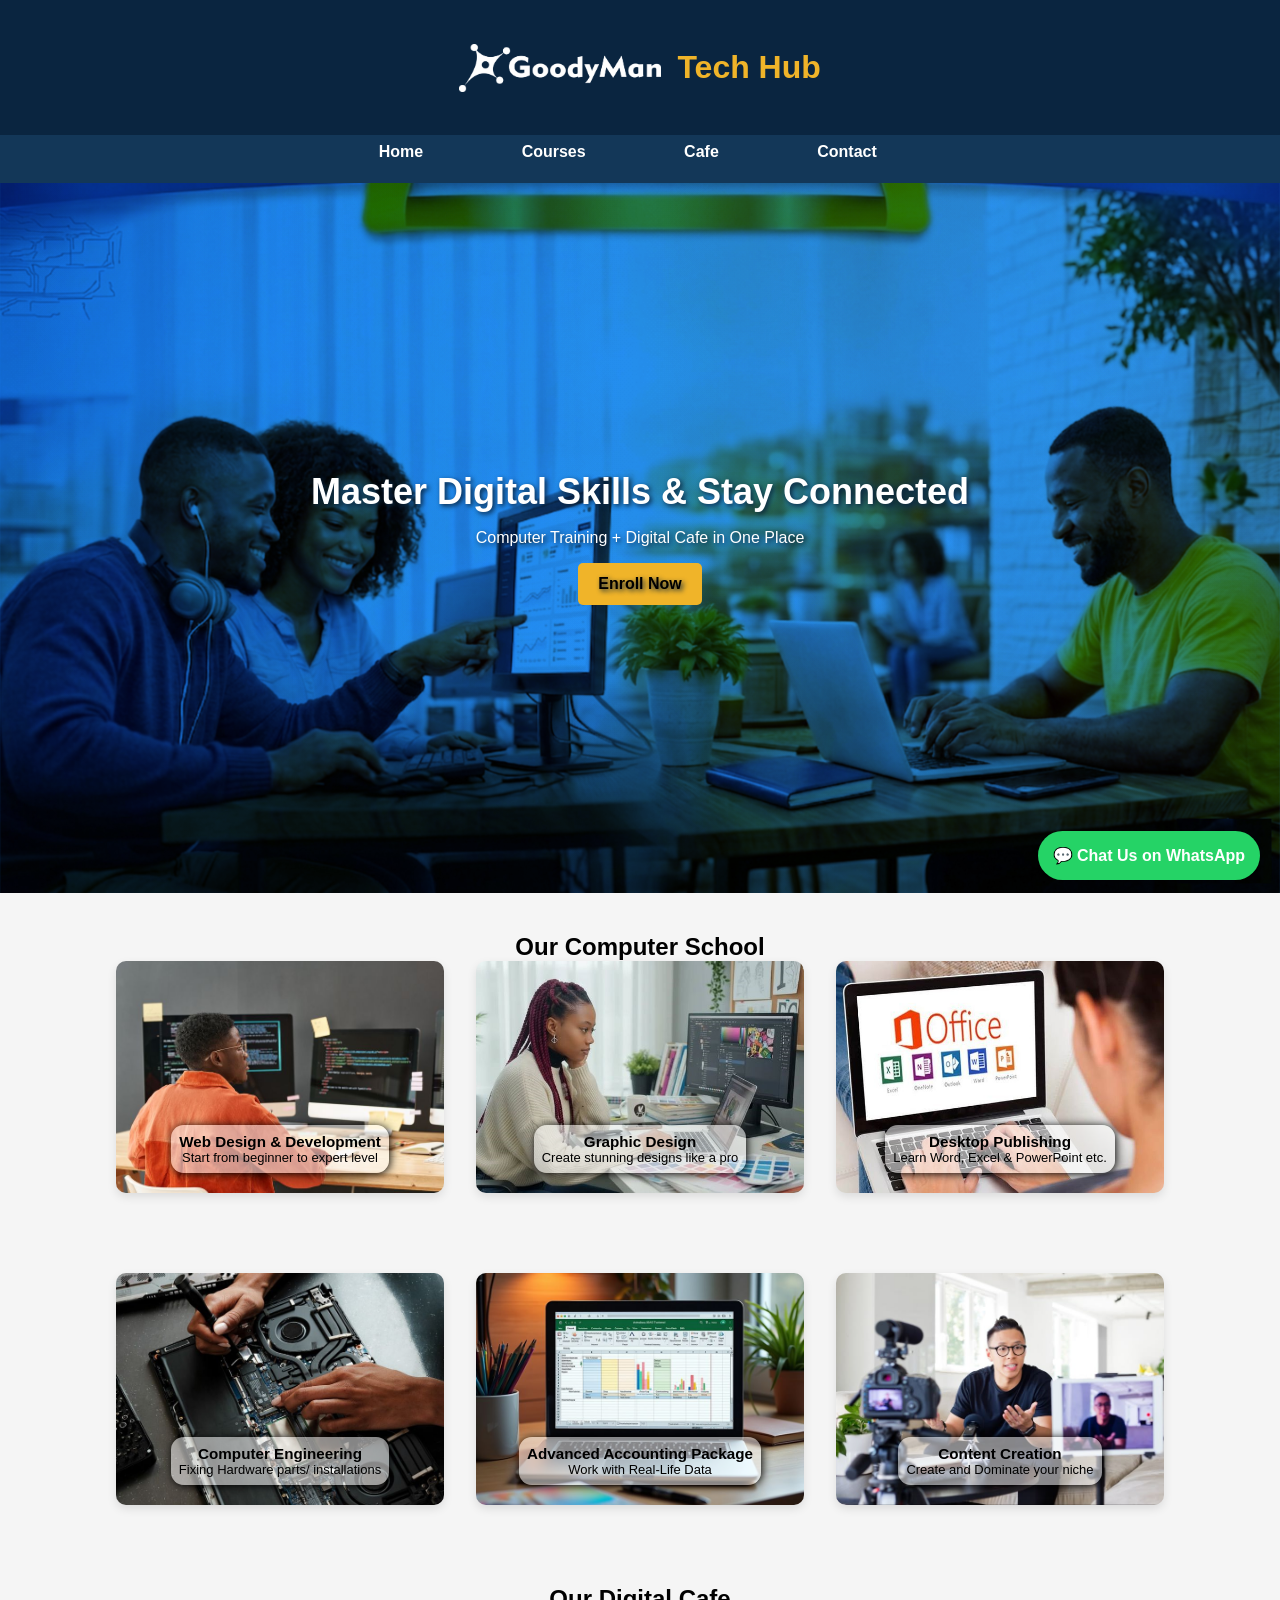
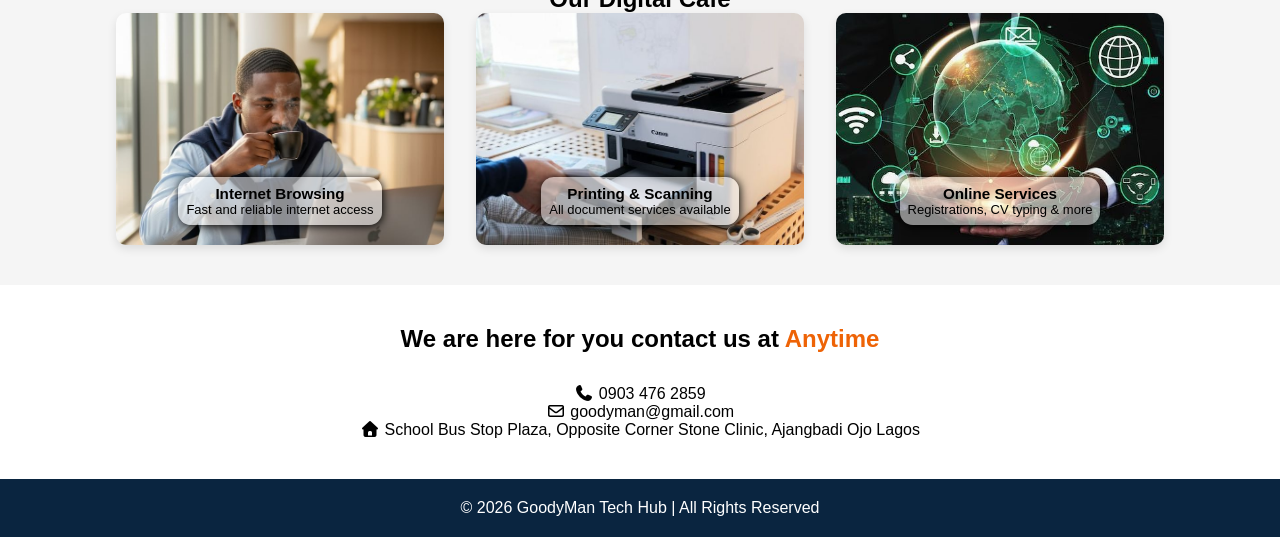
==== index.html @ c9f54aed "first commit" ====
<!DOCTYPE html>
<html lang="en">

<head>
  <meta charset="UTF-8">
  <meta name="viewport" content="width=device-width, initial-scale=1.0">
  <title>GoodyMan Hub - Computer School & Cafe</title>
  <link rel="stylesheet" href="./style.css">
  <link rel="stylesheet" href="./fontawesome/css/all.min.css">
</head>

<body>


  <header>
    <img src="./images/white goodyman 2.png" alt="">
    <h1>Tech Hub</h1>

  </header>

  <nav>
    <a href="#">Home</a>
    <a href="#courses" smooth>Courses</a>
    <a href="#cafe">Cafe</a>
    <a href="#contact">Contact</a>
    <i class="fa-solid fa-bars barMenu"></i>
  </nav>

  <section class="hero">
    <h1>Master Digital Skills & Stay Connected</h1>
    <p>Computer Training + Digital Cafe in One Place</p>
    <a href="./form.html" class="btn">Enroll Now</a>
  </section>


  <!-- WhatsApp Contact -->
  <a href="https://wa.me/2349034762859" target="_blank" class="whatsapp-btn">
    💬 Chat Us on WhatsApp
  </a>

  <section class="section" id="courses">
    <h2>Our Computer School</h2>
    <div class="firstCourseSection">
      <div class="cards">
      <div class="card" id="webdesign">
        <div class="textHolder">
          <h3>Web Design & Development</h3>
          <p>Start from beginner to expert level</p>
        </div>

      </div>

      <div class="card" id="graphicsdesign">
        <div class="textHolder">
          <h3>Graphic Design</h3>
          <p>Create stunning designs like a pro</p>
        </div>

      </div>

      <div class="card" id="office">
        <div class="textHolder">
          <h3>Desktop Publishing</h3>
          <p>Learn Word, Excel & PowerPoint etc.</p>
        </div>

      </div>

    </div>
   
  </section>

  <section class="section">
     <!-- second course section -->

    <div class="secondCourseSection">

      <div class="cards">
        
      <div class="card" id="engineering">
        <div class="textHolder">
          <h3>Computer Engineering</h3>
          <p>Fixing Hardware parts/ installations</p>
        </div>

      </div>

      <div class="card" id="accounting">
        <div class="textHolder">
          <h3>Advanced Accounting Package</h3>
          <p>Work with Real-Life Data</p>
        </div>

      </div>

      <div class="card" id="content">
        <div class="textHolder">
          <h3>Content Creation</h3>
          <p>Create and Dominate your niche</p>
        </div>

      </div>
    </div>
    </div>
    
  </section>

  <section class="section" id="cafe">
    <h2>Our Digital Cafe</h2>
    <div class="cards">
      <div class="card" id="internet">

        <div class="textHolder">
          <h3>Internet Browsing</h3>
          <p>Fast and reliable internet access</p>
        </div>

      </div>

      <div class="card" id="printing">
        <div class="textHolder">
          <h3>Printing & Scanning</h3>
          <p>All document services available</p>
        </div>

      </div>

      <div class="card" id="onlineregistration">
        <div class="textHolder">
          <h3>Online Services</h3>
          <p>Registrations, CV typing & more</p>
        </div>

      </div>
    </div>
  </section>

  <section class="section" id="contact">
    <h1>We are here for you contact us at <span>Anytime </span></h1>
     <p><i class="fa-solid fa-phone"></i> 0903 476 2859</p>
    <p><i class="fa-regular fa-envelope"></i> goodyman@gmail.com</p>
    <p><i class="fa-solid fa-house"></i> School Bus Stop Plaza, Opposite Corner Stone Clinic, Ajangbadi Ojo Lagos</p>
   
  </section>

  <footer>
    <p>© 2026 GoodyMan Tech Hub | All Rights Reserved</p>
  </footer>














</body>

</html>
---- style.css ----
* {
  padding: 0;
  margin: 0;
  --primary-color: #f0b429;
  --secondary-color: #0a2540;
  --secondary2-color: #133758;
}

body {
  font-family: "Segoe UI", Tahoma, Geneva, Verdana, sans-serif;
  background: #f5f5f5;
}

header {
  background: #0a2540;
  color: white;
  height: 15vh;
  display: flex;
  justify-content: center;
  align-items: center;
  gap: 1rem;
}

header img {
  height: 3rem;
}

header h1 {
  color: #f0b429;
}

nav {
  background: #133758;
  text-align: center;
  padding: 0.5rem 1rem;
  height: 3.5vh;
}

nav a {
  color: white;
  margin: 0 15px;
  text-decoration: none;
  font-weight: bold;
  padding: 0.5rem 2rem;
}

nav a:hover {
  background: #105291;
}

.hero {
  /* background: linear-gradient(to right, #0a2540, #1c3d5a); */

  /* background-image: url(./images/design2.jpg), linear-gradient(to right, #0a2540, #1c3d5a); */
  background-image:
    url("./images/design2.jpg"), linear-gradient(to right, #0c4074, #184e7e);
  background-position: bottom;
  background-size: cover;
  background-repeat: no-repeat;
  background-blend-mode: overlay;

  color: white;
  padding: 2.5rem 1rem;
  text-align: center;
  text-shadow: 2px 2px 5px #0a2540;
  height: 70vh;
  display: flex;
  flex-direction: column;
  justify-content: center;
  align-items: center;
  gap: 1rem;
}

.hero h1 {
  font-size: 36px;
}

.btn {
  background: #f0b429;
  color: black;
  padding: 12px 20px;
  text-decoration: none;
  border-radius: 5px;
  font-weight: bold;
  width: auto;
}

.courseSection {
  padding: 40px 20px;
  text-align: center;
  display: flex;
  flex-direction: column;
  justify-content: center;
  gap: 2rem;
}

.section {
  padding: 40px 20px;
  text-align: center;
}

.cards {
  display: flex;
  flex-wrap: wrap;
  justify-content: center;
  gap: 2rem;
  font-size: small;
}

.card {
  background: white;
  padding: 20px;
  width: 18rem;
  border-radius: 10px;
  box-shadow: 0 4px 10px rgba(0, 0, 0, 0.1);
  height: 12rem;
  display: flex;
  justify-content: center;
  align-items: end;
}

.textHolder {
  background-color: rgba(255, 255, 255, 0.521);
  padding: 0.5rem;
  border-radius: 0.8rem;
  box-shadow: 1px 1px 10px;
}

#webdesign {
  background-image: url("./images/coding.jpg");
  background-position: center;
  background-size: cover;
  background-repeat: no-repeat;
}

#graphicsdesign {
  background-image: url("./images/graphics.jpg");
  background-position: center;
  background-size: cover;
  background-repeat: no-repeat;
}

#office {
  background-image: url("./images/office.jpg");
  background-position: center;
  background-size: cover;
  background-repeat: no-repeat;
}

#engineering {
  background-image: url("./images/engineering.jpg");
  background-position: center;
  background-size: cover;
  background-repeat: no-repeat;
}

#accounting {
  background-image: url("./images/accounting.jpg");
  background-position: center;
  background-size: cover;
  background-repeat: no-repeat;
}

#content {
  background-image: url("./images/content.jpg");
  background-position: center;
  background-size: cover;
  background-repeat: no-repeat;
}

#internet {
  background-image: url("./images/internet2.jpg");
  background-position: center;
  background-size: cover;
  background-repeat: no-repeat;
}

#printing {
  background-image: url("./images/printing.jpg");
  background-position: center;
  background-size: cover;
  background-repeat: no-repeat;
}

#onlineregistration {
  background-image: url("./images/online2.jpg");
  background-position: center;
  background-size: cover;
  background-repeat: no-repeat;
}

footer {
  background: #0a2540;
  color: white;
  text-align: center;
  padding: 20px;
}

#contact {
  background-color: white;
}

#contact span {
  color: rgb(238, 99, 6);
}

#contact h1 {
  padding-bottom: 2rem;
}

/* whatsApp Styling */
.whatsapp-btn {
  position: fixed;
  bottom: 20px;
  right: 20px;
  background: #25d366;
  color: white;
  padding: 15px;
  border-radius: 50px;
  text-decoration: none;
  font-weight: bold;
}

/* scroll effect */
html {
  scroll-behavior: smooth;
}

.barMenu {
  color: white;
  visibility: hidden;
  cursor: pointer;
}

/* responsiveness */
@media screen and (max-width: 600px) {
  .barMenu {
    visibility: visible;
    font-size: 1.5rem;
  }

  nav a {
    display: none;
  }

  nav {
    text-align: right;
  }
}
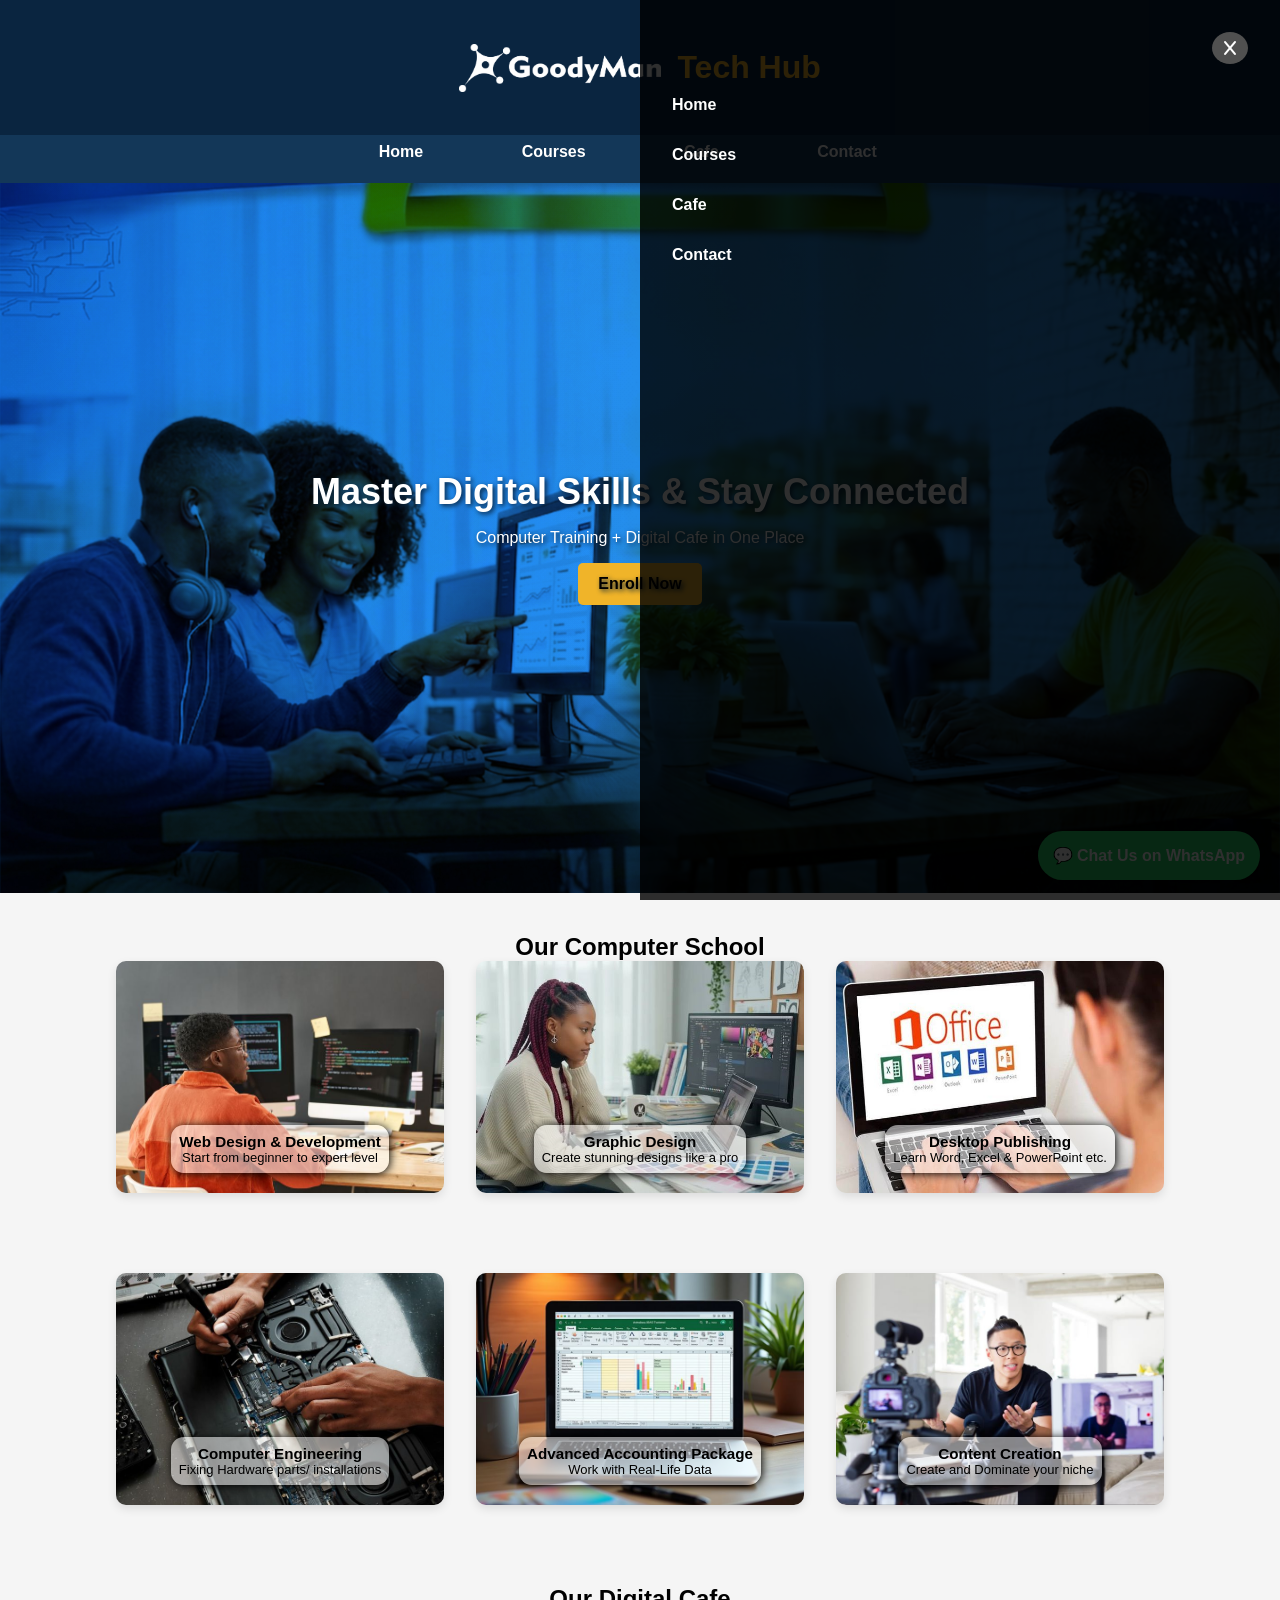
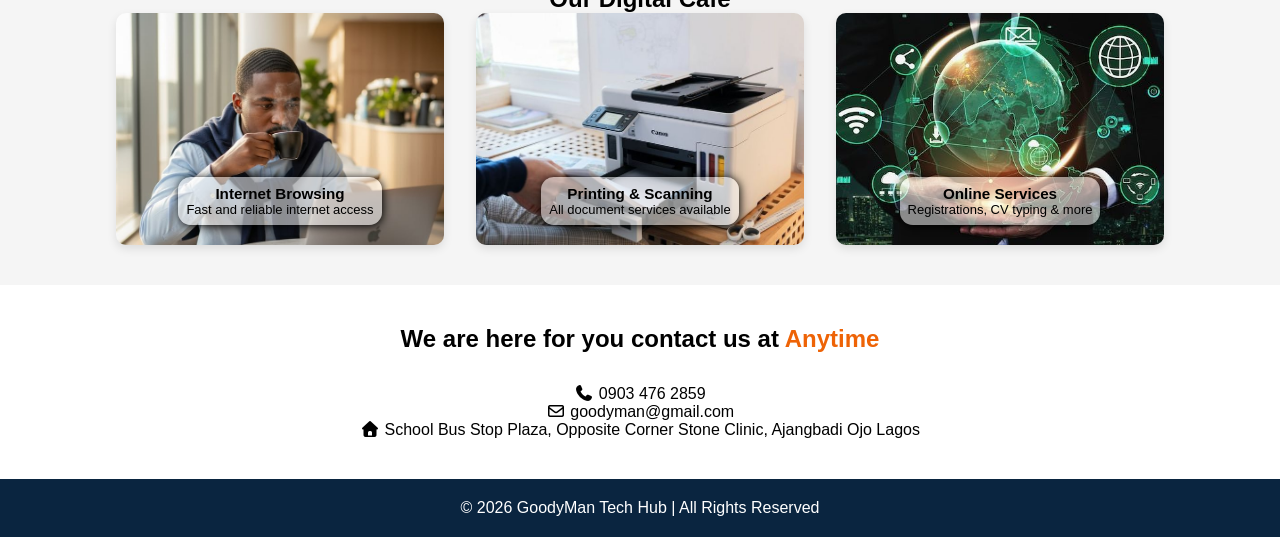
==== commit f3604a96: "update" ====
--- a/index.html
+++ b/index.html
@@ -11,6 +11,18 @@
 
 <body>
 
+  <div class="overlay" id="overlayMenu">
+    <div class="sideMenu">
+      <div class="closeBtn">
+        <i class="fa-solid fa-x" onclick="closeNav()"></i>
+      </div>
+      <a href="#">Home</a>
+      <a href="#courses" smooth>Courses</a>
+      <a href="#cafe">Cafe</a>
+      <a href="#contact">Contact</a>
+    </div>
+
+  </div>
 
   <header>
     <img src="./images/white goodyman 2.png" alt="">
@@ -23,13 +35,13 @@
     <a href="#courses" smooth>Courses</a>
     <a href="#cafe">Cafe</a>
     <a href="#contact">Contact</a>
-    <i class="fa-solid fa-bars barMenu"></i>
+    <i class="fa-solid fa-bars barMenu" onclick="openNav()"></i>
   </nav>
 
   <section class="hero">
     <h1>Master Digital Skills & Stay Connected</h1>
     <p>Computer Training + Digital Cafe in One Place</p>
-    <a href="./form.html" class="btn">Enroll Now</a>
+    <a href="https://forms.gle/t9MSHoKGu54HhjFa8" class="btn">Enroll Now</a>
   </section>
 
 
@@ -38,71 +50,72 @@
     💬 Chat Us on WhatsApp
   </a>
 
+
   <section class="section" id="courses">
     <h2>Our Computer School</h2>
     <div class="firstCourseSection">
       <div class="cards">
-      <div class="card" id="webdesign">
-        <div class="textHolder">
-          <h3>Web Design & Development</h3>
-          <p>Start from beginner to expert level</p>
+        <div class="card" id="webdesign">
+          <div class="textHolder">
+            <h3>Web Design & Development</h3>
+            <p>Start from beginner to expert level</p>
+          </div>
+
+        </div>
+
+        <div class="card" id="graphicsdesign">
+          <div class="textHolder">
+            <h3>Graphic Design</h3>
+            <p>Create stunning designs like a pro</p>
+          </div>
+
+        </div>
+
+        <div class="card" id="office">
+          <div class="textHolder">
+            <h3>Desktop Publishing</h3>
+            <p>Learn Word, Excel & PowerPoint etc.</p>
+          </div>
+
         </div>
 
       </div>
 
-      <div class="card" id="graphicsdesign">
-        <div class="textHolder">
-          <h3>Graphic Design</h3>
-          <p>Create stunning designs like a pro</p>
-        </div>
-
-      </div>
-
-      <div class="card" id="office">
-        <div class="textHolder">
-          <h3>Desktop Publishing</h3>
-          <p>Learn Word, Excel & PowerPoint etc.</p>
-        </div>
-
-      </div>
-
-    </div>
-   
   </section>
 
   <section class="section">
-     <!-- second course section -->
+    <!-- second course section -->
 
     <div class="secondCourseSection">
 
       <div class="cards">
-        
-      <div class="card" id="engineering">
-        <div class="textHolder">
-          <h3>Computer Engineering</h3>
-          <p>Fixing Hardware parts/ installations</p>
+
+        <div class="card" id="engineering">
+          <div class="textHolder">
+            <h3>Computer Engineering</h3>
+            <p>Fixing Hardware parts/ installations</p>
+          </div>
+
         </div>
 
-      </div>
+        <div class="card" id="accounting">
+          <div class="textHolder">
+            <h3>Advanced Accounting Package</h3>
+            <p>Work with Real-Life Data</p>
+          </div>
 
-      <div class="card" id="accounting">
-        <div class="textHolder">
-          <h3>Advanced Accounting Package</h3>
-          <p>Work with Real-Life Data</p>
         </div>
 
-      </div>
+        <div class="card" id="content">
+          <div class="textHolder">
+            <h3>Content Creation</h3>
+            <p>Create and Dominate your niche</p>
+          </div>
 
-      <div class="card" id="content">
-        <div class="textHolder">
-          <h3>Content Creation</h3>
-          <p>Create and Dominate your niche</p>
         </div>
-
       </div>
     </div>
-    </div>
-    
+
   </section>
 
   <section class="section" id="cafe">
@@ -137,10 +150,10 @@
 
   <section class="section" id="contact">
     <h1>We are here for you contact us at <span>Anytime </span></h1>
-     <p><i class="fa-solid fa-phone"></i> 0903 476 2859</p>
+    <p><i class="fa-solid fa-phone"></i> 0903 476 2859</p>
     <p><i class="fa-regular fa-envelope"></i> goodyman@gmail.com</p>
     <p><i class="fa-solid fa-house"></i> School Bus Stop Plaza, Opposite Corner Stone Clinic, Ajangbadi Ojo Lagos</p>
-   
+
   </section>
 
   <footer>
@@ -159,7 +172,7 @@
 
 
 
-
+<script src="./function.js"></script>
 </body>
 
 </html>
--- a/style.css
+++ b/style.css
@@ -232,6 +232,53 @@
   cursor: pointer;
 }
 
+
+.overlay {
+  background-color: rgba(0, 0, 0, 0.815);
+ 
+  height: 100vh;
+  width: 50%;
+  
+  position: fixed;
+  right: 0;
+  z-index: 1;
+  
+}
+
+.sideMenu {
+  display: flex;
+  flex-direction: column;
+  padding: 2rem;
+  gap: 2rem;
+  
+  
+
+}
+
+.sideMenu a {
+ text-decoration: none;
+ font-weight: bold;
+ color: white;
+
+}
+
+
+.closeBtn{
+  display: flex;
+  justify-content: right;
+   color: white;
+   cursor: pointer;
+   
+}
+
+.closeBtn i{
+  background-color: rgb(80, 80, 80);
+  padding: 0.5rem;
+  border-radius: 50%;
+   
+}
+
+
 /* responsiveness */
 @media screen and (max-width: 600px) {
   .barMenu {
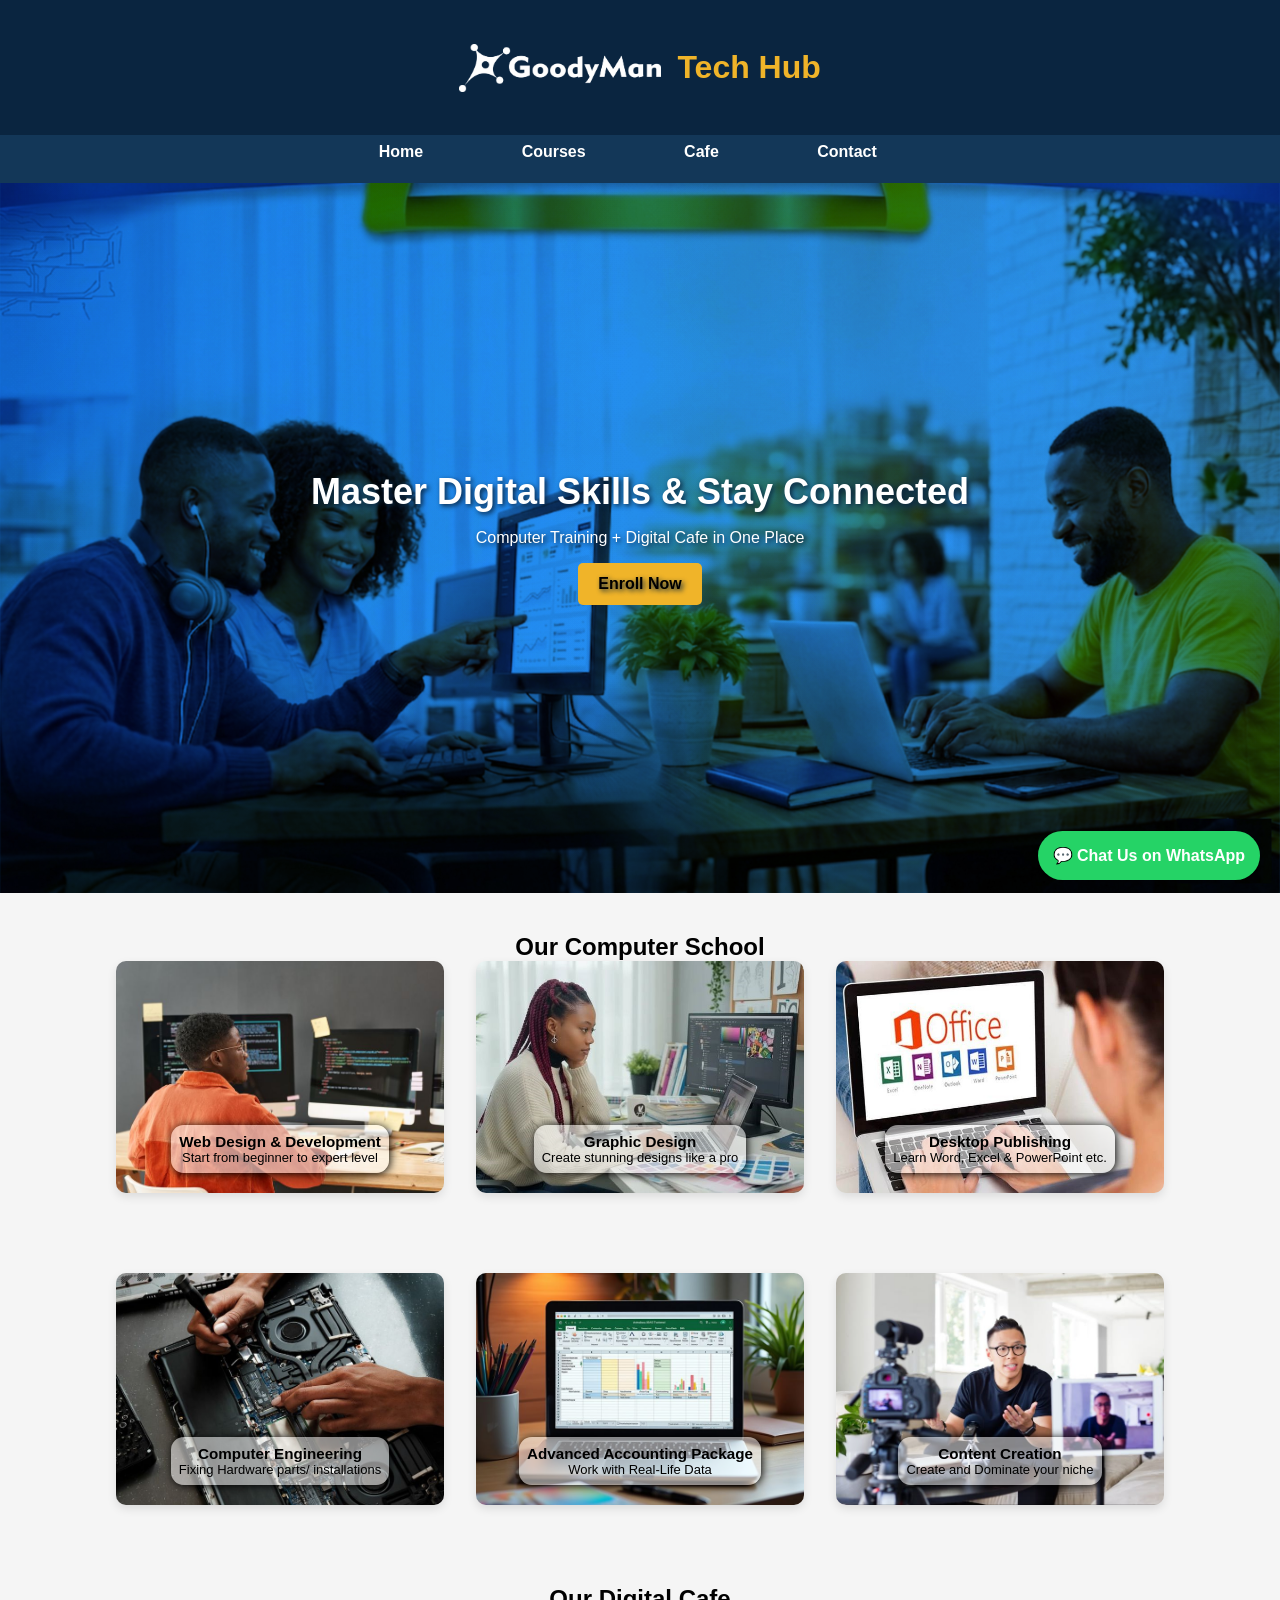
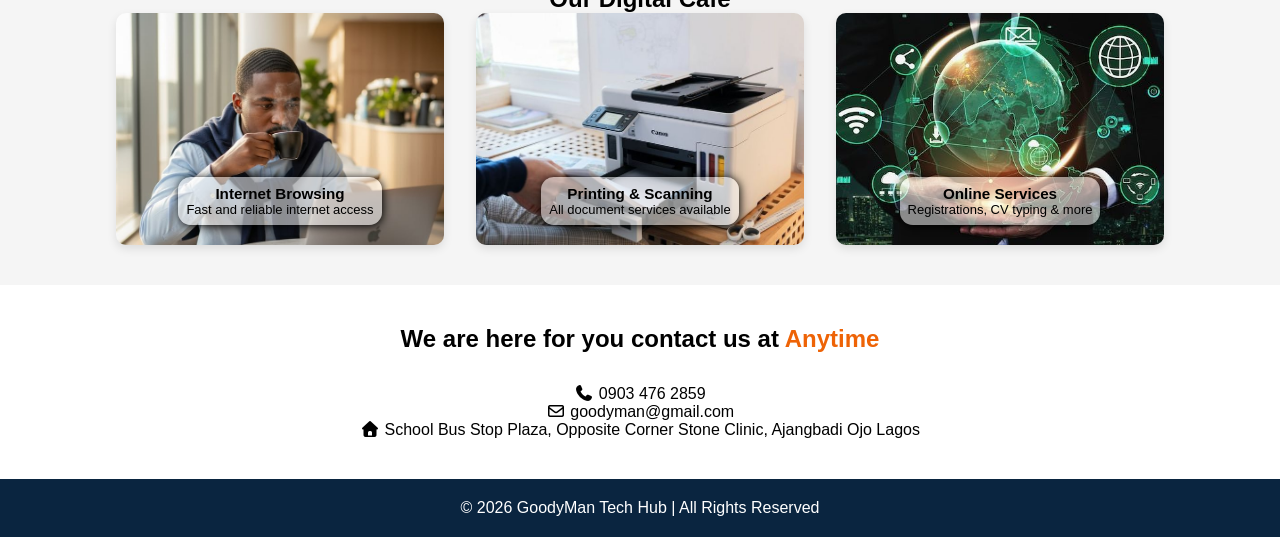
==== commit c18b9790: "update" ====
--- a/index.html
+++ b/index.html
@@ -4,7 +4,7 @@
 <head>
   <meta charset="UTF-8">
   <meta name="viewport" content="width=device-width, initial-scale=1.0">
-  <title>GoodyMan Hub - Computer School & Cafe</title>
+  <title>GoodyMan - Computer School & Cafe</title>
   <link rel="stylesheet" href="./style.css">
   <link rel="stylesheet" href="./fontawesome/css/all.min.css">
 </head>
--- a/style.css
+++ b/style.css
@@ -232,17 +232,15 @@
   cursor: pointer;
 }
 
-
 .overlay {
   background-color: rgba(0, 0, 0, 0.815);
- 
+
   height: 100vh;
   width: 50%;
-  
   position: fixed;
   right: 0;
   z-index: 1;
-  
+  display: none;
 }
 
 .sideMenu {
@@ -250,34 +248,26 @@
   flex-direction: column;
   padding: 2rem;
   gap: 2rem;
-  
-  
-
 }
 
 .sideMenu a {
- text-decoration: none;
- font-weight: bold;
- color: white;
-
-}
-
-
-.closeBtn{
+  text-decoration: none;
+  font-weight: bold;
+  color: white;
+}
+
+.closeBtn {
   display: flex;
   justify-content: right;
-   color: white;
-   cursor: pointer;
-   
-}
-
-.closeBtn i{
+  color: white;
+  cursor: pointer;
+}
+
+.closeBtn i {
   background-color: rgb(80, 80, 80);
   padding: 0.5rem;
   border-radius: 50%;
-   
-}
-
+}
 
 /* responsiveness */
 @media screen and (max-width: 600px) {
@@ -293,4 +283,15 @@
   nav {
     text-align: right;
   }
-}
+
+  .hero {
+    background-position: left;
+    justify-content: start;
+    gap: 0;
+  }
+
+
+  .hero p{
+   padding-bottom: 12rem;
+  }
+}
